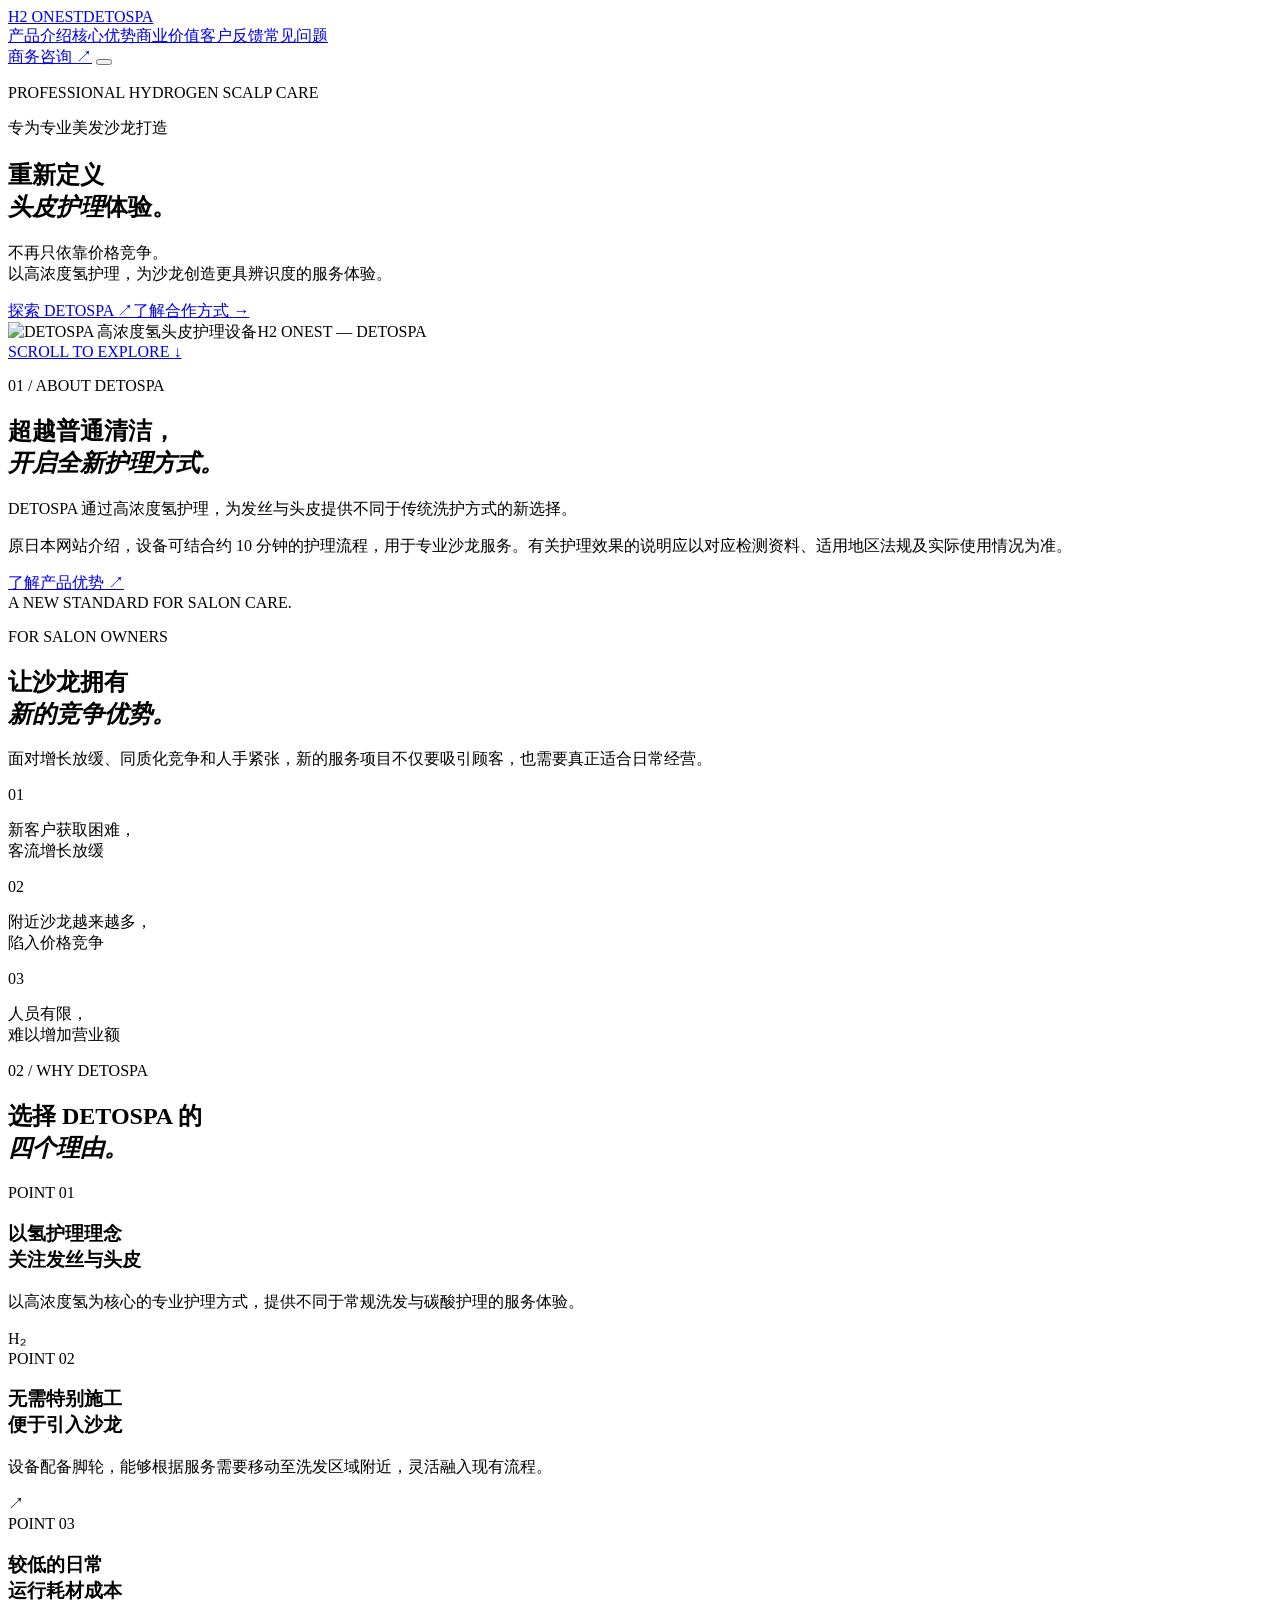
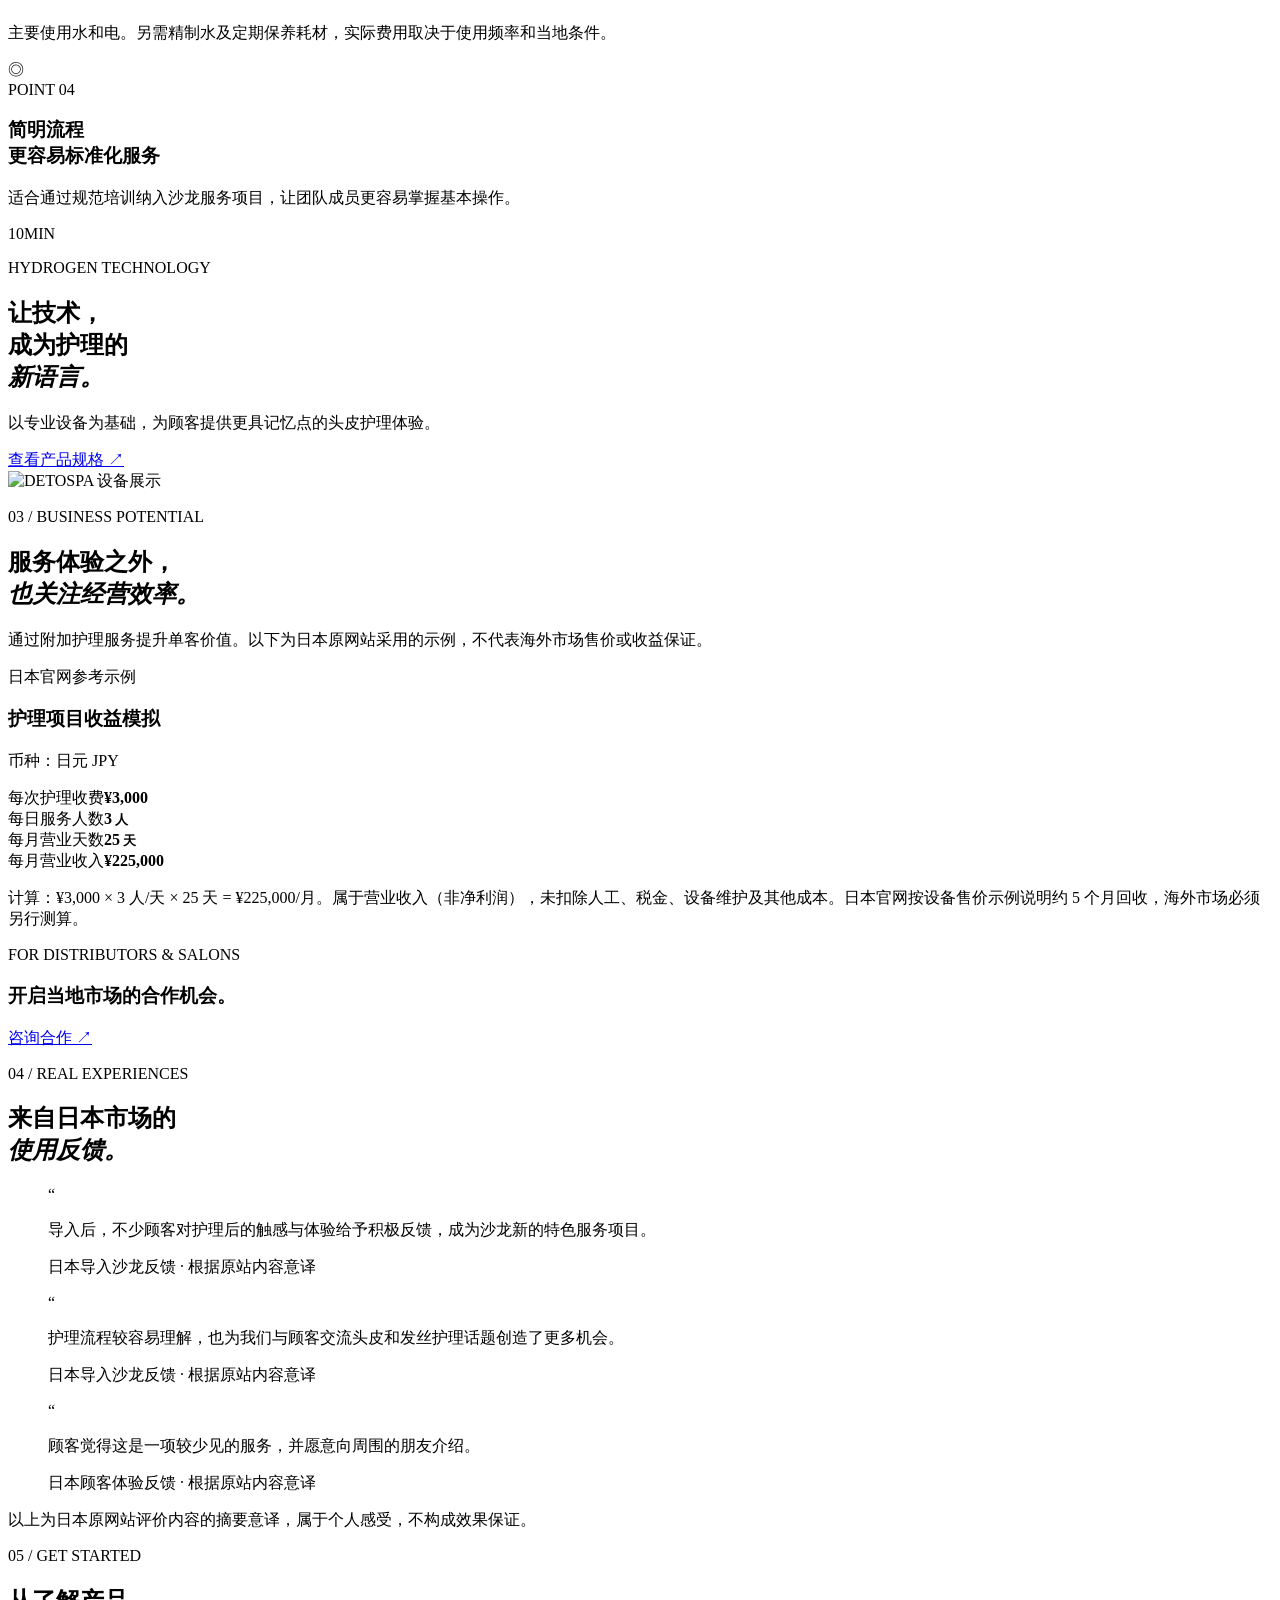
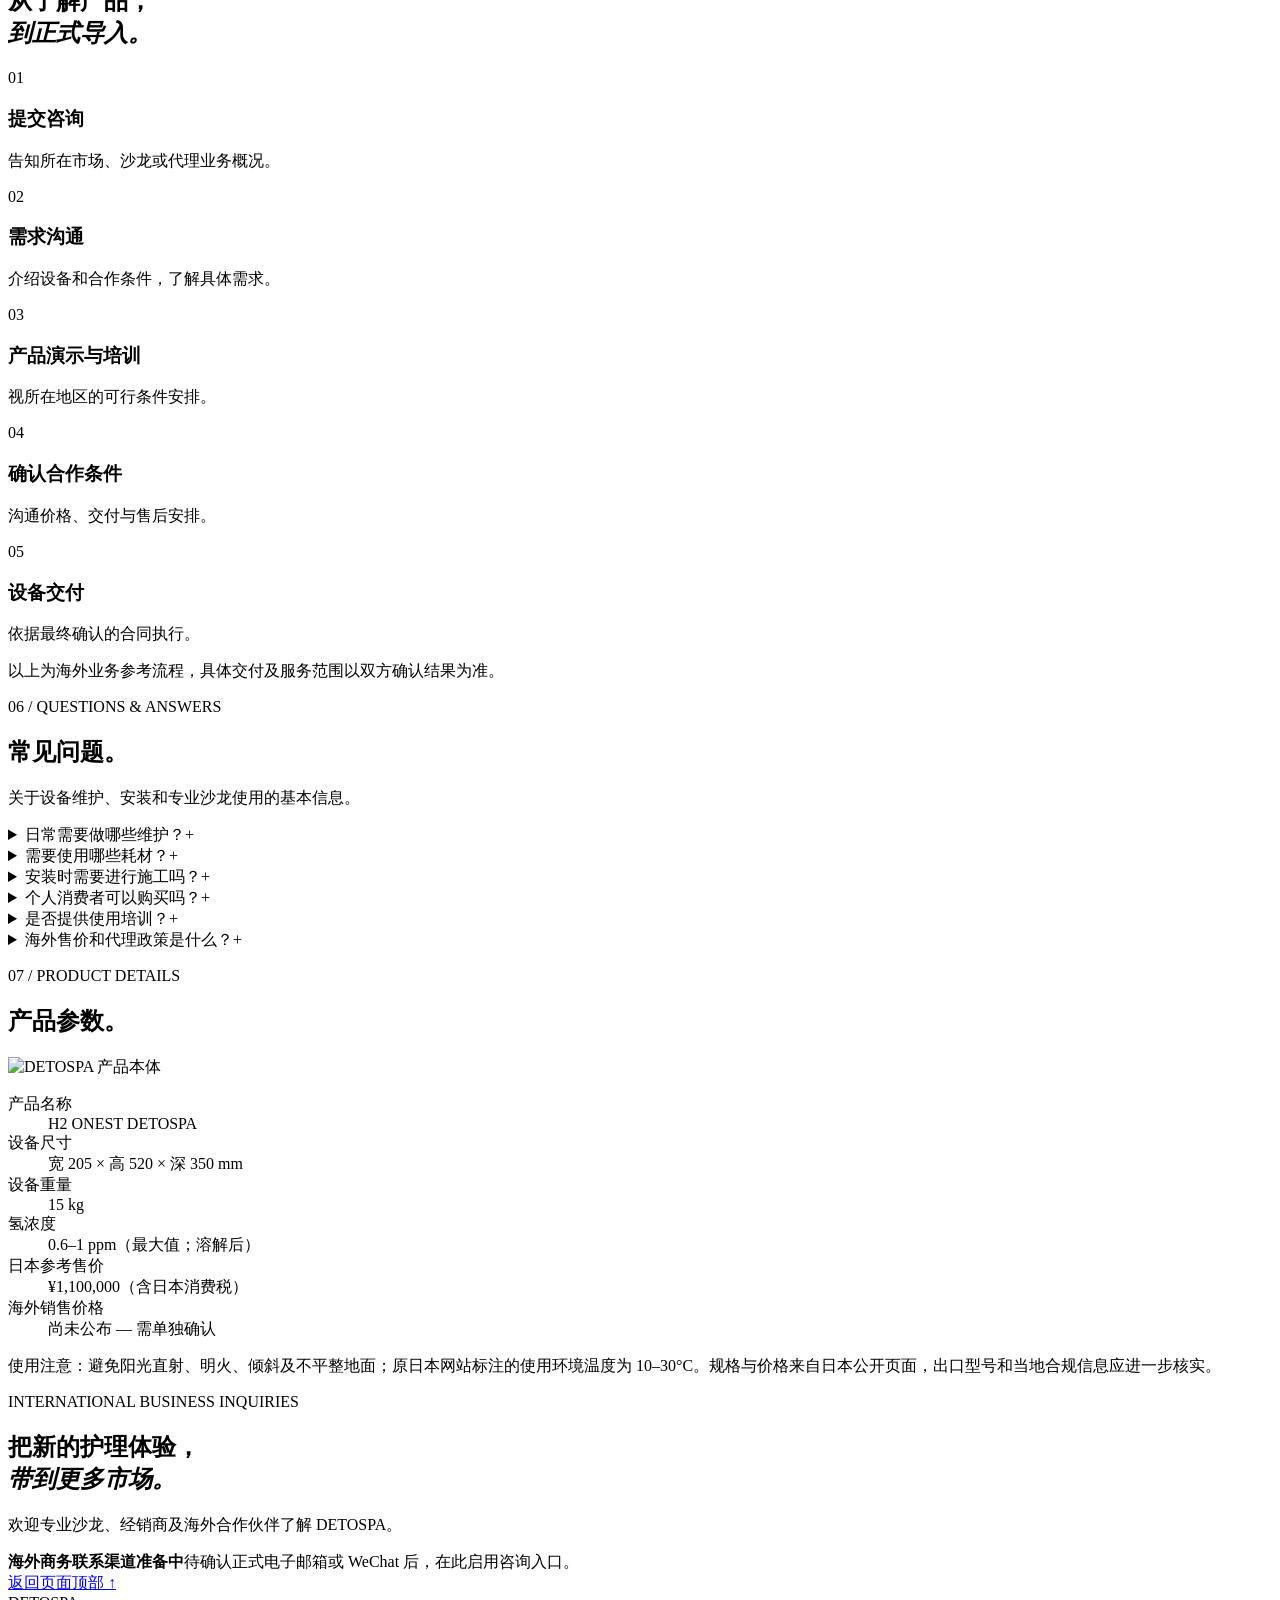
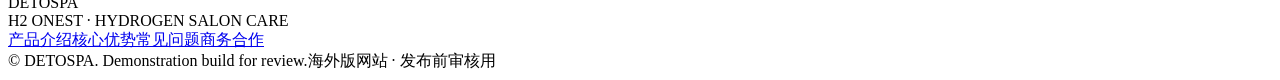
==== index.html @ edd21c91 "Add original DETOSPA Chinese landing page draft" ====
<!doctype html>
<html lang="zh-CN">
<head>
  <meta charset="utf-8">
  <meta name="viewport" content="width=device-width, initial-scale=1">
  <meta name="theme-color" content="#141414">
  <meta name="description" content="DETOSPA 高浓度氢护理设备，为专业美发沙龙带来新的头皮与发丝护理体验。">
  <title>DETOSPA | 高浓度氢头皮护理 · 专业沙龙设备</title>
  <link rel="preconnect" href="https://fonts.googleapis.com">
  <link rel="preconnect" href="https://fonts.gstatic.com" crossorigin>
  <link href="https://fonts.googleapis.com/css2?family=Noto+Sans+SC:wght@300;400;500;600;700&family=Manrope:wght@300;400;500;600;700&display=swap" rel="stylesheet">
  <link rel="stylesheet" href="styles.css">
  <script src="script.js" defer></script>
</head>
<body>
  <header class="site-header" id="top">
    <a href="#top" class="brand" aria-label="DETOSPA 首页"><span class="brand-top">H2 ONEST</span><span>DETOSPA</span></a>
    <nav class="desktop-nav" aria-label="主导航"><a href="#about-detospa">产品介绍</a><a href="#benefits">核心优势</a><a href="#business">商业价值</a><a href="#voices">客户反馈</a><a href="#faq">常见问题</a></nav>
    <a class="nav-cta" href="#contact">商务咨询 <span aria-hidden="true">↗</span></a>
    <button id="menu-toggle" class="menu-toggle" type="button" aria-expanded="false" aria-controls="mobile-nav" aria-label="打开菜单"><span></span><span></span></button>
  </header>
  <nav class="mobile-nav" id="mobile-nav" aria-label="手机导航" hidden><a href="#about-detospa">产品介绍</a><a href="#benefits">核心优势</a><a href="#business">商业价值</a><a href="#voices">客户反馈</a><a href="#faq">常见问题</a><a href="#contact">商务咨询</a></nav>
  <main>
    <section class="hero" aria-labelledby="hero-title">
      <div class="hero-glow"></div>
      <div class="container hero-layout">
        <div class="hero-copy reveal"><p class="eyebrow light">PROFESSIONAL HYDROGEN SCALP CARE</p><p class="hero-intro">专为专业美发沙龙打造</p><h1 id="hero-title">重新定义<br><em>头皮护理</em>体验。</h1><p class="hero-lead">不再只依靠价格竞争。<br>以高浓度氢护理，为沙龙创造更具辨识度的服务体验。</p><div class="hero-actions"><a class="button button-light" href="#about-detospa">探索 DETOSPA <span>↗</span></a><a class="text-link" href="#contact">了解合作方式 <span>→</span></a></div></div>
        <div class="hero-visual reveal"><div class="hero-product-circle"></div><img src="https://prcdn.freetls.fastly.net/release_image/116204/13/116204-13-2157a84ac4c68ff559e924da42466017-2035x2700.jpg" alt="DETOSPA 高浓度氢头皮护理设备" loading="eager"><span class="visual-caption">H2 ONEST — DETOSPA</span></div>
      </div><a class="scroll-cue" href="#about-detospa">SCROLL TO EXPLORE <span>↓</span></a>
    </section>
    <section class="intro section" id="about-detospa"><div class="container"><div class="intro-grid"><div class="reveal"><p class="eyebrow">01 / ABOUT DETOSPA</p><h2 class="section-title">超越普通清洁，<br><em>开启全新护理方式。</em></h2></div><div class="intro-right reveal"><p class="large-text">DETOSPA 通过高浓度氢护理，为发丝与头皮提供不同于传统洗护方式的新选择。</p><p class="muted-text">原日本网站介绍，设备可结合约 10 分钟的护理流程，用于专业沙龙服务。有关护理效果的说明应以对应检测资料、适用地区法规及实际使用情况为准。</p><a class="underlined-link" href="#benefits">了解产品优势 <span>↗</span></a></div></div><div class="statement reveal">A NEW STANDARD <span>FOR SALON CARE.</span></div></div></section>
    <section class="pain section section-warm"><div class="container"><p class="eyebrow">FOR SALON OWNERS</p><div class="split-heading"><h2 class="section-title">让沙龙拥有<br><em>新的竞争优势。</em></h2><p class="muted-text">面对增长放缓、同质化竞争和人手紧张，新的服务项目不仅要吸引顾客，也需要真正适合日常经营。</p></div><div class="challenge-grid"><article class="challenge reveal"><span>01</span><p>新客户获取困难，<br>客流增长放缓</p></article><article class="challenge reveal"><span>02</span><p>附近沙龙越来越多，<br>陷入价格竞争</p></article><article class="challenge reveal"><span>03</span><p>人员有限，<br>难以增加营业额</p></article></div></div></section>
    <section class="benefits section" id="benefits"><div class="container"><p class="eyebrow">02 / WHY DETOSPA</p><h2 class="section-title center">选择 DETOSPA 的<br><em>四个理由。</em></h2><div class="benefit-list"><article class="benefit reveal"><div class="benefit-number">POINT 01</div><div><h3>以氢护理理念<br>关注发丝与头皮</h3><p>以高浓度氢为核心的专业护理方式，提供不同于常规洗发与碳酸护理的服务体验。</p></div><div class="benefit-symbol">H₂</div></article><article class="benefit reveal"><div class="benefit-number">POINT 02</div><div><h3>无需特别施工<br>便于引入沙龙</h3><p>设备配备脚轮，能够根据服务需要移动至洗发区域附近，灵活融入现有流程。</p></div><div class="benefit-symbol">↗</div></article><article class="benefit reveal"><div class="benefit-number">POINT 03</div><div><h3>较低的日常<br>运行耗材成本</h3><p>主要使用水和电。另需精制水及定期保养耗材，实际费用取决于使用频率和当地条件。</p></div><div class="benefit-symbol">◎</div></article><article class="benefit reveal"><div class="benefit-number">POINT 04</div><div><h3>简明流程<br>更容易标准化服务</h3><p>适合通过规范培训纳入沙龙服务项目，让团队成员更容易掌握基本操作。</p></div><div class="benefit-symbol">10<span>MIN</span></div></article></div></div></section>
    <section class="feature-showcase"><div class="feature-dark"><div class="container feature-copy reveal"><p class="eyebrow light">HYDROGEN TECHNOLOGY</p><h2>让技术，<br>成为护理的<br><em>新语言。</em></h2><p>以专业设备为基础，为顾客提供更具记忆点的头皮护理体验。</p><a href="#specs" class="button button-outline">查看产品规格 <span>↗</span></a></div></div><div class="feature-photo"><img src="https://h2onest.jp/ast/img/renew/for_salon/detospa_bg.jpg" alt="DETOSPA 设备展示" loading="lazy"></div></section>
    <section class="business section section-warm" id="business"><div class="container"><div class="split-heading"><div><p class="eyebrow">03 / BUSINESS POTENTIAL</p><h2 class="section-title">服务体验之外，<br><em>也关注经营效率。</em></h2></div><p class="muted-text">通过附加护理服务提升单客价值。以下为日本原网站采用的示例，不代表海外市场售价或收益保证。</p></div><div class="economics reveal"><div class="economics-header"><div><p class="small-label">日本官网参考示例</p><h3>护理项目收益模拟</h3></div><p>币种：日元 JPY</p></div><div class="stats"><div><span>每次护理收费</span><strong>¥3,000</strong></div><div><span>每日服务人数</span><strong>3<small> 人</small></strong></div><div><span>每月营业天数</span><strong>25<small> 天</small></strong></div><div><span>每月营业收入</span><strong>¥225,000</strong></div></div><p class="fine-print">计算：¥3,000 × 3 人/天 × 25 天 = ¥225,000/月。属于营业收入（非净利润），未扣除人工、税金、设备维护及其他成本。日本官网按设备售价示例说明约 5 个月回收，海外市场必须另行测算。</p></div><div class="cta-strip reveal"><div><p class="eyebrow light">FOR DISTRIBUTORS & SALONS</p><h3>开启当地市场的合作机会。</h3></div><a class="button button-light" href="#contact">咨询合作 <span>↗</span></a></div></div></section>
    <section class="voices section" id="voices"><div class="container"><p class="eyebrow">04 / REAL EXPERIENCES</p><h2 class="section-title">来自日本市场的<br><em>使用反馈。</em></h2><div class="testimonial-grid"><blockquote class="testimonial reveal"><span class="quote-mark">“</span><p>导入后，不少顾客对护理后的触感与体验给予积极反馈，成为沙龙新的特色服务项目。</p><footer>日本导入沙龙反馈 · 根据原站内容意译</footer></blockquote><blockquote class="testimonial reveal"><span class="quote-mark">“</span><p>护理流程较容易理解，也为我们与顾客交流头皮和发丝护理话题创造了更多机会。</p><footer>日本导入沙龙反馈 · 根据原站内容意译</footer></blockquote><blockquote class="testimonial reveal"><span class="quote-mark">“</span><p>顾客觉得这是一项较少见的服务，并愿意向周围的朋友介绍。</p><footer>日本顾客体验反馈 · 根据原站内容意译</footer></blockquote></div><p class="fine-print">以上为日本原网站评价内容的摘要意译，属于个人感受，不构成效果保证。</p></div></section>
    <section class="steps section section-warm" id="steps"><div class="container"><p class="eyebrow">05 / GET STARTED</p><h2 class="section-title">从了解产品，<br><em>到正式导入。</em></h2><div class="steps-grid"><div class="step reveal"><span>01</span><h3>提交咨询</h3><p>告知所在市场、沙龙或代理业务概况。</p></div><div class="step reveal"><span>02</span><h3>需求沟通</h3><p>介绍设备和合作条件，了解具体需求。</p></div><div class="step reveal"><span>03</span><h3>产品演示与培训</h3><p>视所在地区的可行条件安排。</p></div><div class="step reveal"><span>04</span><h3>确认合作条件</h3><p>沟通价格、交付与售后安排。</p></div><div class="step reveal"><span>05</span><h3>设备交付</h3><p>依据最终确认的合同执行。</p></div></div><p class="fine-print">以上为海外业务参考流程，具体交付及服务范围以双方确认结果为准。</p></div></section>
    <section class="faq section" id="faq"><div class="container faq-layout"><div><p class="eyebrow">06 / QUESTIONS & ANSWERS</p><h2 class="section-title">常见问题。</h2><p class="muted-text">关于设备维护、安装和专业沙龙使用的基本信息。</p></div><div class="faq-items"><details><summary>日常需要做哪些维护？<span>+</span></summary><p>按原日本网站说明，使用后应冲洗软管末端过滤部件，约每两周更换水箱中的精制水，并建议每月使用专用维护液清洁内部。请以对应型号的正式操作手册为准。</p></details><details><summary>需要使用哪些耗材？<span>+</span></summary><p>主要使用精制水，原日本网站给出的参考用量为每月约两瓶 500mL。另建议定期使用单独出售的维护液。</p></details><details><summary>安装时需要进行施工吗？<span>+</span></summary><p>日本原站介绍无需特别施工。海外地区仍需确认当地电源、供水条件与设备适配要求。</p></details><details><summary>个人消费者可以购买吗？<span>+</span></summary><p>日本原网站定位为专业沙龙导入设备。海外市场的销售对象与合作条件将另行明确。</p></details><details><summary>是否提供使用培训？<span>+</span></summary><p>培训形式与售后支持范围需按具体市场和合作条件确认。</p></details><details><summary>海外售价和代理政策是什么？<span>+</span></summary><p>当前页面尚未公布海外定价、最低采购量或代理条件。请通过正式商务渠道咨询。</p></details></div></div></section>
    <section class="specs section section-warm" id="specs"><div class="container"><p class="eyebrow">07 / PRODUCT DETAILS</p><div class="specs-grid"><div><h2 class="section-title">产品参数。</h2><div class="spec-product"><img src="https://prcdn.freetls.fastly.net/release_image/116204/13/116204-13-2157a84ac4c68ff559e924da42466017-2035x2700.jpg" alt="DETOSPA 产品本体" loading="lazy"></div></div><div><dl class="spec-list"><div><dt>产品名称</dt><dd>H2 ONEST DETOSPA</dd></div><div><dt>设备尺寸</dt><dd>宽 205 × 高 520 × 深 350 mm</dd></div><div><dt>设备重量</dt><dd>15 kg</dd></div><div><dt>氢浓度</dt><dd>0.6–1 ppm（最大值；溶解后）</dd></div><div><dt>日本参考售价</dt><dd>¥1,100,000（含日本消费税）</dd></div><div><dt>海外销售价格</dt><dd>尚未公布 — 需单独确认</dd></div></dl><p class="fine-print">使用注意：避免阳光直射、明火、倾斜及不平整地面；原日本网站标注的使用环境温度为 10–30°C。规格与价格来自日本公开页面，出口型号和当地合规信息应进一步核实。</p></div></div></div></section>
    <section class="contact section" id="contact"><div class="container contact-inner reveal"><p class="eyebrow light">INTERNATIONAL BUSINESS INQUIRIES</p><h2>把新的护理体验，<br><em>带到更多市场。</em></h2><p>欢迎专业沙龙、经销商及海外合作伙伴了解 DETOSPA。</p><div class="contact-placeholder"><strong>海外商务联系渠道准备中</strong><span>待确认正式电子邮箱或 WeChat 后，在此启用咨询入口。</span></div><a class="button button-outline" href="#top">返回页面顶部 <span>↑</span></a></div></section>
  </main>
  <footer class="site-footer"><div class="container footer-inner"><div><div class="footer-brand">DETOSPA</div><span>H2 ONEST · HYDROGEN SALON CARE</span></div><div class="footer-links"><a href="#about-detospa">产品介绍</a><a href="#benefits">核心优势</a><a href="#faq">常见问题</a><a href="#contact">商务合作</a></div></div><div class="container footer-bottom"><span>© DETOSPA. Demonstration build for review.</span><span>海外版网站 · 发布前审核用</span></div></footer>
</body>
</html>
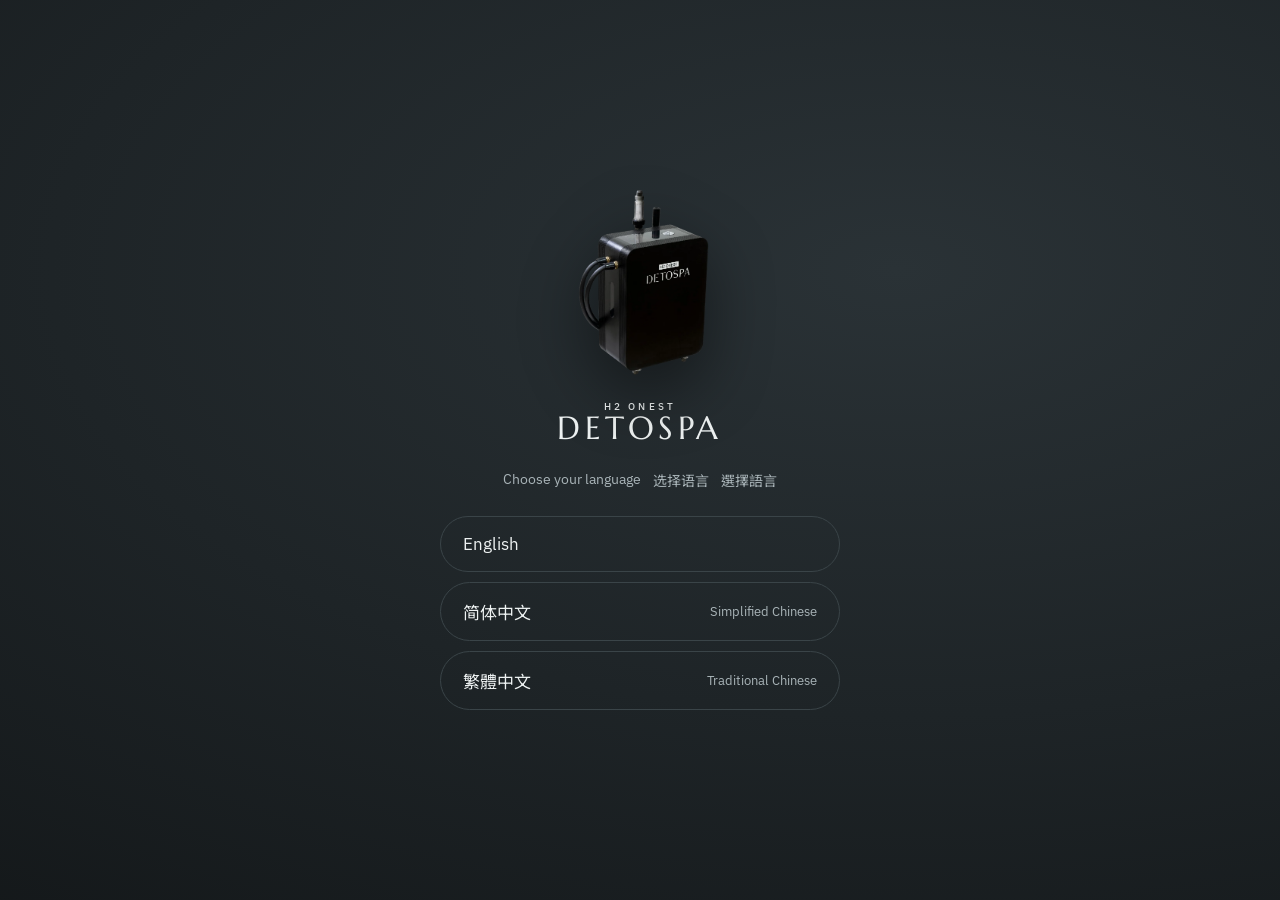
==== commit f4b25a45: "Publish three-language site (English, 简体中文, 繁體中文) - Language chooser at the root; /en/, /zh-hans/, /" ====
--- a/index.html
+++ b/index.html
@@ -1,44 +1,65 @@
 <!doctype html>
-<html lang="zh-CN">
+<html lang="en">
 <head>
-  <meta charset="utf-8">
-  <meta name="viewport" content="width=device-width, initial-scale=1">
-  <meta name="theme-color" content="#141414">
-  <meta name="description" content="DETOSPA 高浓度氢护理设备，为专业美发沙龙带来新的头皮与发丝护理体验。">
-  <title>DETOSPA | 高浓度氢头皮护理 · 专业沙龙设备</title>
-  <link rel="preconnect" href="https://fonts.googleapis.com">
-  <link rel="preconnect" href="https://fonts.gstatic.com" crossorigin>
-  <link href="https://fonts.googleapis.com/css2?family=Noto+Sans+SC:wght@300;400;500;600;700&family=Manrope:wght@300;400;500;600;700&display=swap" rel="stylesheet">
-  <link rel="stylesheet" href="styles.css">
-  <script src="script.js" defer></script>
+<meta charset="utf-8">
+<meta name="viewport" content="width=device-width, initial-scale=1, viewport-fit=cover">
+<meta name="robots" content="noindex, nofollow">
+<title>DETOSPA</title>
+<meta name="description" content="H2 ONEST DETOSPA — English · 简体中文 · 繁體中文">
+<meta name="theme-color" content="#1e2427">
+<link rel="icon" href="assets/img/favicon.svg" type="image/svg+xml">
+<link rel="preconnect" href="https://fonts.googleapis.com">
+<link rel="preconnect" href="https://fonts.gstatic.com" crossorigin>
+<link rel="stylesheet" href="https://fonts.googleapis.com/css2?family=Marcellus&family=IBM+Plex+Sans:wght@400;500&family=Noto+Sans+SC:wght@400;500&family=Noto+Sans+TC:wght@400;500&display=swap">
+<style>
+:root{--ink:#14181a;--graphite:#1e2427;--on-dark:#eef2f2;--muted:#a9b4b8;--line:#3a4448;--review:#f0b37a;color-scheme:dark}
+*{box-sizing:border-box}
+body{margin:0;min-height:100vh;background:radial-gradient(120% 90% at 70% 30%,#2a3236 0%,var(--graphite) 55%,var(--ink) 100%);color:var(--on-dark);font-family:"IBM Plex Sans",system-ui,sans-serif;display:grid;place-items:center}
+main{width:100%;max-width:440px;padding-block:48px;padding-left:max(20px,env(safe-area-inset-left,0px));padding-right:max(20px,env(safe-area-inset-right,0px));display:grid;justify-items:center;gap:26px;text-align:center}
+img{width:150px;height:auto;filter:drop-shadow(0 24px 32px rgba(0,0,0,.45))}
+.mark{display:grid;line-height:1}
+.mark small{font-weight:500;font-size:10px;letter-spacing:.32em}
+.mark span{font-family:"Marcellus",serif;font-size:32px;letter-spacing:.14em}
+h1{margin:0;font-weight:400;font-size:14px;color:var(--muted);display:flex;flex-wrap:wrap;justify-content:center;gap:4px 12px}
+h1 span:lang(zh-Hans){font-family:"Noto Sans SC",sans-serif}
+h1 span:lang(zh-Hant){font-family:"Noto Sans TC",sans-serif}
+ul{list-style:none;margin:0;padding:0;display:grid;gap:10px;width:100%}
+a{display:flex;justify-content:space-between;align-items:center;gap:12px;padding:16px 22px;border:1px solid var(--line);border-radius:999px;color:var(--on-dark);text-decoration:none;font-size:17px}
+a:lang(zh-Hans){font-family:"Noto Sans SC",sans-serif}
+a:lang(zh-Hant){font-family:"Noto Sans TC",sans-serif}
+a:hover,a:focus-visible{background:var(--on-dark);color:var(--ink);outline:none}
+a small{color:var(--muted);font-size:13px;font-family:"IBM Plex Sans",sans-serif}
+a:hover small,a:focus-visible small{color:#5b6569}
+a[data-saved]::after{content:"";width:7px;height:7px;border-radius:50%;background:#6f9ea8;margin-left:auto;order:2}
+a[data-saved] small{order:3}
+.note{font-family:ui-monospace,monospace;font-size:12px;color:var(--review);border:1px solid #6b4a2b;border-radius:4px;padding:6px 10px}
+</style>
 </head>
 <body>
-  <header class="site-header" id="top">
-    <a href="#top" class="brand" aria-label="DETOSPA 首页"><span class="brand-top">H2 ONEST</span><span>DETOSPA</span></a>
-    <nav class="desktop-nav" aria-label="主导航"><a href="#about-detospa">产品介绍</a><a href="#benefits">核心优势</a><a href="#business">商业价值</a><a href="#voices">客户反馈</a><a href="#faq">常见问题</a></nav>
-    <a class="nav-cta" href="#contact">商务咨询 <span aria-hidden="true">↗</span></a>
-    <button id="menu-toggle" class="menu-toggle" type="button" aria-expanded="false" aria-controls="mobile-nav" aria-label="打开菜单"><span></span><span></span></button>
-  </header>
-  <nav class="mobile-nav" id="mobile-nav" aria-label="手机导航" hidden><a href="#about-detospa">产品介绍</a><a href="#benefits">核心优势</a><a href="#business">商业价值</a><a href="#voices">客户反馈</a><a href="#faq">常见问题</a><a href="#contact">商务咨询</a></nav>
-  <main>
-    <section class="hero" aria-labelledby="hero-title">
-      <div class="hero-glow"></div>
-      <div class="container hero-layout">
-        <div class="hero-copy reveal"><p class="eyebrow light">PROFESSIONAL HYDROGEN SCALP CARE</p><p class="hero-intro">专为专业美发沙龙打造</p><h1 id="hero-title">重新定义<br><em>头皮护理</em>体验。</h1><p class="hero-lead">不再只依靠价格竞争。<br>以高浓度氢护理，为沙龙创造更具辨识度的服务体验。</p><div class="hero-actions"><a class="button button-light" href="#about-detospa">探索 DETOSPA <span>↗</span></a><a class="text-link" href="#contact">了解合作方式 <span>→</span></a></div></div>
-        <div class="hero-visual reveal"><div class="hero-product-circle"></div><img src="https://prcdn.freetls.fastly.net/release_image/116204/13/116204-13-2157a84ac4c68ff559e924da42466017-2035x2700.jpg" alt="DETOSPA 高浓度氢头皮护理设备" loading="eager"><span class="visual-caption">H2 ONEST — DETOSPA</span></div>
-      </div><a class="scroll-cue" href="#about-detospa">SCROLL TO EXPLORE <span>↓</span></a>
-    </section>
-    <section class="intro section" id="about-detospa"><div class="container"><div class="intro-grid"><div class="reveal"><p class="eyebrow">01 / ABOUT DETOSPA</p><h2 class="section-title">超越普通清洁，<br><em>开启全新护理方式。</em></h2></div><div class="intro-right reveal"><p class="large-text">DETOSPA 通过高浓度氢护理，为发丝与头皮提供不同于传统洗护方式的新选择。</p><p class="muted-text">原日本网站介绍，设备可结合约 10 分钟的护理流程，用于专业沙龙服务。有关护理效果的说明应以对应检测资料、适用地区法规及实际使用情况为准。</p><a class="underlined-link" href="#benefits">了解产品优势 <span>↗</span></a></div></div><div class="statement reveal">A NEW STANDARD <span>FOR SALON CARE.</span></div></div></section>
-    <section class="pain section section-warm"><div class="container"><p class="eyebrow">FOR SALON OWNERS</p><div class="split-heading"><h2 class="section-title">让沙龙拥有<br><em>新的竞争优势。</em></h2><p class="muted-text">面对增长放缓、同质化竞争和人手紧张，新的服务项目不仅要吸引顾客，也需要真正适合日常经营。</p></div><div class="challenge-grid"><article class="challenge reveal"><span>01</span><p>新客户获取困难，<br>客流增长放缓</p></article><article class="challenge reveal"><span>02</span><p>附近沙龙越来越多，<br>陷入价格竞争</p></article><article class="challenge reveal"><span>03</span><p>人员有限，<br>难以增加营业额</p></article></div></div></section>
-    <section class="benefits section" id="benefits"><div class="container"><p class="eyebrow">02 / WHY DETOSPA</p><h2 class="section-title center">选择 DETOSPA 的<br><em>四个理由。</em></h2><div class="benefit-list"><article class="benefit reveal"><div class="benefit-number">POINT 01</div><div><h3>以氢护理理念<br>关注发丝与头皮</h3><p>以高浓度氢为核心的专业护理方式，提供不同于常规洗发与碳酸护理的服务体验。</p></div><div class="benefit-symbol">H₂</div></article><article class="benefit reveal"><div class="benefit-number">POINT 02</div><div><h3>无需特别施工<br>便于引入沙龙</h3><p>设备配备脚轮，能够根据服务需要移动至洗发区域附近，灵活融入现有流程。</p></div><div class="benefit-symbol">↗</div></article><article class="benefit reveal"><div class="benefit-number">POINT 03</div><div><h3>较低的日常<br>运行耗材成本</h3><p>主要使用水和电。另需精制水及定期保养耗材，实际费用取决于使用频率和当地条件。</p></div><div class="benefit-symbol">◎</div></article><article class="benefit reveal"><div class="benefit-number">POINT 04</div><div><h3>简明流程<br>更容易标准化服务</h3><p>适合通过规范培训纳入沙龙服务项目，让团队成员更容易掌握基本操作。</p></div><div class="benefit-symbol">10<span>MIN</span></div></article></div></div></section>
-    <section class="feature-showcase"><div class="feature-dark"><div class="container feature-copy reveal"><p class="eyebrow light">HYDROGEN TECHNOLOGY</p><h2>让技术，<br>成为护理的<br><em>新语言。</em></h2><p>以专业设备为基础，为顾客提供更具记忆点的头皮护理体验。</p><a href="#specs" class="button button-outline">查看产品规格 <span>↗</span></a></div></div><div class="feature-photo"><img src="https://h2onest.jp/ast/img/renew/for_salon/detospa_bg.jpg" alt="DETOSPA 设备展示" loading="lazy"></div></section>
-    <section class="business section section-warm" id="business"><div class="container"><div class="split-heading"><div><p class="eyebrow">03 / BUSINESS POTENTIAL</p><h2 class="section-title">服务体验之外，<br><em>也关注经营效率。</em></h2></div><p class="muted-text">通过附加护理服务提升单客价值。以下为日本原网站采用的示例，不代表海外市场售价或收益保证。</p></div><div class="economics reveal"><div class="economics-header"><div><p class="small-label">日本官网参考示例</p><h3>护理项目收益模拟</h3></div><p>币种：日元 JPY</p></div><div class="stats"><div><span>每次护理收费</span><strong>¥3,000</strong></div><div><span>每日服务人数</span><strong>3<small> 人</small></strong></div><div><span>每月营业天数</span><strong>25<small> 天</small></strong></div><div><span>每月营业收入</span><strong>¥225,000</strong></div></div><p class="fine-print">计算：¥3,000 × 3 人/天 × 25 天 = ¥225,000/月。属于营业收入（非净利润），未扣除人工、税金、设备维护及其他成本。日本官网按设备售价示例说明约 5 个月回收，海外市场必须另行测算。</p></div><div class="cta-strip reveal"><div><p class="eyebrow light">FOR DISTRIBUTORS & SALONS</p><h3>开启当地市场的合作机会。</h3></div><a class="button button-light" href="#contact">咨询合作 <span>↗</span></a></div></div></section>
-    <section class="voices section" id="voices"><div class="container"><p class="eyebrow">04 / REAL EXPERIENCES</p><h2 class="section-title">来自日本市场的<br><em>使用反馈。</em></h2><div class="testimonial-grid"><blockquote class="testimonial reveal"><span class="quote-mark">“</span><p>导入后，不少顾客对护理后的触感与体验给予积极反馈，成为沙龙新的特色服务项目。</p><footer>日本导入沙龙反馈 · 根据原站内容意译</footer></blockquote><blockquote class="testimonial reveal"><span class="quote-mark">“</span><p>护理流程较容易理解，也为我们与顾客交流头皮和发丝护理话题创造了更多机会。</p><footer>日本导入沙龙反馈 · 根据原站内容意译</footer></blockquote><blockquote class="testimonial reveal"><span class="quote-mark">“</span><p>顾客觉得这是一项较少见的服务，并愿意向周围的朋友介绍。</p><footer>日本顾客体验反馈 · 根据原站内容意译</footer></blockquote></div><p class="fine-print">以上为日本原网站评价内容的摘要意译，属于个人感受，不构成效果保证。</p></div></section>
-    <section class="steps section section-warm" id="steps"><div class="container"><p class="eyebrow">05 / GET STARTED</p><h2 class="section-title">从了解产品，<br><em>到正式导入。</em></h2><div class="steps-grid"><div class="step reveal"><span>01</span><h3>提交咨询</h3><p>告知所在市场、沙龙或代理业务概况。</p></div><div class="step reveal"><span>02</span><h3>需求沟通</h3><p>介绍设备和合作条件，了解具体需求。</p></div><div class="step reveal"><span>03</span><h3>产品演示与培训</h3><p>视所在地区的可行条件安排。</p></div><div class="step reveal"><span>04</span><h3>确认合作条件</h3><p>沟通价格、交付与售后安排。</p></div><div class="step reveal"><span>05</span><h3>设备交付</h3><p>依据最终确认的合同执行。</p></div></div><p class="fine-print">以上为海外业务参考流程，具体交付及服务范围以双方确认结果为准。</p></div></section>
-    <section class="faq section" id="faq"><div class="container faq-layout"><div><p class="eyebrow">06 / QUESTIONS & ANSWERS</p><h2 class="section-title">常见问题。</h2><p class="muted-text">关于设备维护、安装和专业沙龙使用的基本信息。</p></div><div class="faq-items"><details><summary>日常需要做哪些维护？<span>+</span></summary><p>按原日本网站说明，使用后应冲洗软管末端过滤部件，约每两周更换水箱中的精制水，并建议每月使用专用维护液清洁内部。请以对应型号的正式操作手册为准。</p></details><details><summary>需要使用哪些耗材？<span>+</span></summary><p>主要使用精制水，原日本网站给出的参考用量为每月约两瓶 500mL。另建议定期使用单独出售的维护液。</p></details><details><summary>安装时需要进行施工吗？<span>+</span></summary><p>日本原站介绍无需特别施工。海外地区仍需确认当地电源、供水条件与设备适配要求。</p></details><details><summary>个人消费者可以购买吗？<span>+</span></summary><p>日本原网站定位为专业沙龙导入设备。海外市场的销售对象与合作条件将另行明确。</p></details><details><summary>是否提供使用培训？<span>+</span></summary><p>培训形式与售后支持范围需按具体市场和合作条件确认。</p></details><details><summary>海外售价和代理政策是什么？<span>+</span></summary><p>当前页面尚未公布海外定价、最低采购量或代理条件。请通过正式商务渠道咨询。</p></details></div></div></section>
-    <section class="specs section section-warm" id="specs"><div class="container"><p class="eyebrow">07 / PRODUCT DETAILS</p><div class="specs-grid"><div><h2 class="section-title">产品参数。</h2><div class="spec-product"><img src="https://prcdn.freetls.fastly.net/release_image/116204/13/116204-13-2157a84ac4c68ff559e924da42466017-2035x2700.jpg" alt="DETOSPA 产品本体" loading="lazy"></div></div><div><dl class="spec-list"><div><dt>产品名称</dt><dd>H2 ONEST DETOSPA</dd></div><div><dt>设备尺寸</dt><dd>宽 205 × 高 520 × 深 350 mm</dd></div><div><dt>设备重量</dt><dd>15 kg</dd></div><div><dt>氢浓度</dt><dd>0.6–1 ppm（最大值；溶解后）</dd></div><div><dt>日本参考售价</dt><dd>¥1,100,000（含日本消费税）</dd></div><div><dt>海外销售价格</dt><dd>尚未公布 — 需单独确认</dd></div></dl><p class="fine-print">使用注意：避免阳光直射、明火、倾斜及不平整地面；原日本网站标注的使用环境温度为 10–30°C。规格与价格来自日本公开页面，出口型号和当地合规信息应进一步核实。</p></div></div></div></section>
-    <section class="contact section" id="contact"><div class="container contact-inner reveal"><p class="eyebrow light">INTERNATIONAL BUSINESS INQUIRIES</p><h2>把新的护理体验，<br><em>带到更多市场。</em></h2><p>欢迎专业沙龙、经销商及海外合作伙伴了解 DETOSPA。</p><div class="contact-placeholder"><strong>海外商务联系渠道准备中</strong><span>待确认正式电子邮箱或 WeChat 后，在此启用咨询入口。</span></div><a class="button button-outline" href="#top">返回页面顶部 <span>↑</span></a></div></section>
-  </main>
-  <footer class="site-footer"><div class="container footer-inner"><div><div class="footer-brand">DETOSPA</div><span>H2 ONEST · HYDROGEN SALON CARE</span></div><div class="footer-links"><a href="#about-detospa">产品介绍</a><a href="#benefits">核心优势</a><a href="#faq">常见问题</a><a href="#contact">商务合作</a></div></div><div class="container footer-bottom"><span>© DETOSPA. Demonstration build for review.</span><span>海外版网站 · 发布前审核用</span></div></footer>
+<main>
+  <img src="assets/img/product.webp" width="789" height="978" alt="H2 ONEST DETOSPA">
+  <div class="mark"><small>H2 ONEST</small><span>DETOSPA</span></div>
+  <h1><span lang="en">Choose your language</span><span lang="zh-Hans">选择语言</span><span lang="zh-Hant">選擇語言</span></h1>
+  <ul>
+<li><a href="en/" data-lang="en" lang="en" hreflang="en">English</a></li>
+<li><a href="zh-hans/" data-lang="zh-hans" lang="zh-Hans" hreflang="zh-Hans">简体中文 <small>Simplified Chinese</small></a></li>
+<li><a href="zh-hant/" data-lang="zh-hant" lang="zh-Hant" hreflang="zh-Hant">繁體中文 <small>Traditional Chinese</small></a></li>
+  </ul>
+</main>
+<script>
+(function () {
+  var KEY = 'detospa-lang', saved = null;
+  try { saved = localStorage.getItem(KEY); } catch (e) {}
+  var links = document.querySelectorAll('a[data-lang]');
+  var target = null;
+  links.forEach(function (a) {
+    if (a.getAttribute('data-lang') === saved) { a.setAttribute('data-saved', ''); target = a; }
+    a.addEventListener('click', function () { try { localStorage.setItem(KEY, a.getAttribute('data-lang')); } catch (e) {} });
+  });
+  /* Return visitors go straight to the language they chose before.
+     No country or IP detection; #choose always shows this screen. */
+  if (target && location.hash !== '#choose') location.replace(target.href);
+})();
+</script>
 </body>
-</html>+</html>
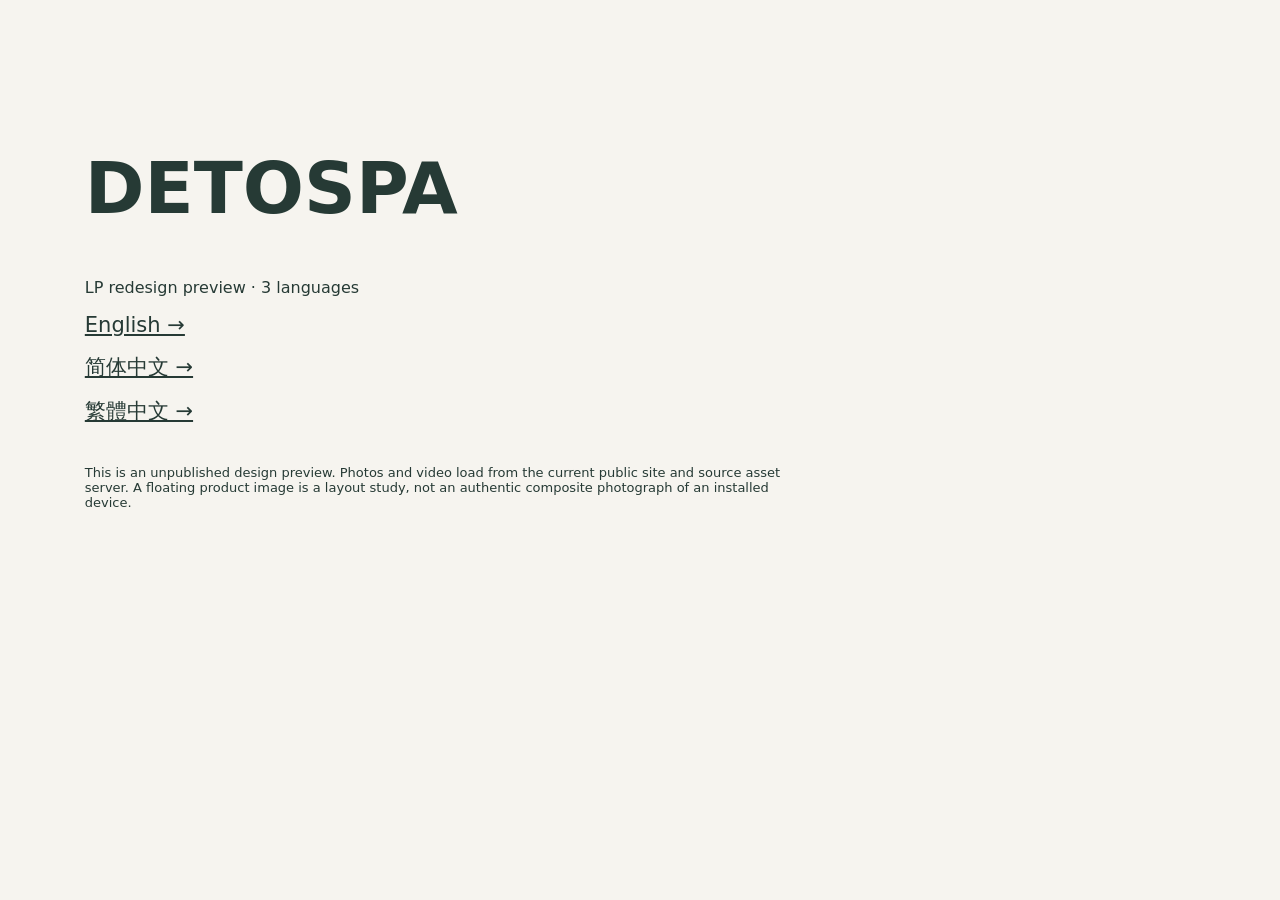
==== commit e99c80e3: "Publish 10-section DETOSPA LP redesign for on-site review" ====
--- a/index.html
+++ b/index.html
@@ -1,65 +1 @@
-<!doctype html>
-<html lang="en">
-<head>
-<meta charset="utf-8">
-<meta name="viewport" content="width=device-width, initial-scale=1, viewport-fit=cover">
-<meta name="robots" content="noindex, nofollow">
-<title>DETOSPA</title>
-<meta name="description" content="H2 ONEST DETOSPA — English · 简体中文 · 繁體中文">
-<meta name="theme-color" content="#1e2427">
-<link rel="icon" href="assets/img/favicon.svg" type="image/svg+xml">
-<link rel="preconnect" href="https://fonts.googleapis.com">
-<link rel="preconnect" href="https://fonts.gstatic.com" crossorigin>
-<link rel="stylesheet" href="https://fonts.googleapis.com/css2?family=Marcellus&family=IBM+Plex+Sans:wght@400;500&family=Noto+Sans+SC:wght@400;500&family=Noto+Sans+TC:wght@400;500&display=swap">
-<style>
-:root{--ink:#14181a;--graphite:#1e2427;--on-dark:#eef2f2;--muted:#a9b4b8;--line:#3a4448;--review:#f0b37a;color-scheme:dark}
-*{box-sizing:border-box}
-body{margin:0;min-height:100vh;background:radial-gradient(120% 90% at 70% 30%,#2a3236 0%,var(--graphite) 55%,var(--ink) 100%);color:var(--on-dark);font-family:"IBM Plex Sans",system-ui,sans-serif;display:grid;place-items:center}
-main{width:100%;max-width:440px;padding-block:48px;padding-left:max(20px,env(safe-area-inset-left,0px));padding-right:max(20px,env(safe-area-inset-right,0px));display:grid;justify-items:center;gap:26px;text-align:center}
-img{width:150px;height:auto;filter:drop-shadow(0 24px 32px rgba(0,0,0,.45))}
-.mark{display:grid;line-height:1}
-.mark small{font-weight:500;font-size:10px;letter-spacing:.32em}
-.mark span{font-family:"Marcellus",serif;font-size:32px;letter-spacing:.14em}
-h1{margin:0;font-weight:400;font-size:14px;color:var(--muted);display:flex;flex-wrap:wrap;justify-content:center;gap:4px 12px}
-h1 span:lang(zh-Hans){font-family:"Noto Sans SC",sans-serif}
-h1 span:lang(zh-Hant){font-family:"Noto Sans TC",sans-serif}
-ul{list-style:none;margin:0;padding:0;display:grid;gap:10px;width:100%}
-a{display:flex;justify-content:space-between;align-items:center;gap:12px;padding:16px 22px;border:1px solid var(--line);border-radius:999px;color:var(--on-dark);text-decoration:none;font-size:17px}
-a:lang(zh-Hans){font-family:"Noto Sans SC",sans-serif}
-a:lang(zh-Hant){font-family:"Noto Sans TC",sans-serif}
-a:hover,a:focus-visible{background:var(--on-dark);color:var(--ink);outline:none}
-a small{color:var(--muted);font-size:13px;font-family:"IBM Plex Sans",sans-serif}
-a:hover small,a:focus-visible small{color:#5b6569}
-a[data-saved]::after{content:"";width:7px;height:7px;border-radius:50%;background:#6f9ea8;margin-left:auto;order:2}
-a[data-saved] small{order:3}
-.note{font-family:ui-monospace,monospace;font-size:12px;color:var(--review);border:1px solid #6b4a2b;border-radius:4px;padding:6px 10px}
-</style>
-</head>
-<body>
-<main>
-  <img src="assets/img/product.webp" width="789" height="978" alt="H2 ONEST DETOSPA">
-  <div class="mark"><small>H2 ONEST</small><span>DETOSPA</span></div>
-  <h1><span lang="en">Choose your language</span><span lang="zh-Hans">选择语言</span><span lang="zh-Hant">選擇語言</span></h1>
-  <ul>
-<li><a href="en/" data-lang="en" lang="en" hreflang="en">English</a></li>
-<li><a href="zh-hans/" data-lang="zh-hans" lang="zh-Hans" hreflang="zh-Hans">简体中文 <small>Simplified Chinese</small></a></li>
-<li><a href="zh-hant/" data-lang="zh-hant" lang="zh-Hant" hreflang="zh-Hant">繁體中文 <small>Traditional Chinese</small></a></li>
-  </ul>
-</main>
-<script>
-(function () {
-  var KEY = 'detospa-lang', saved = null;
-  try { saved = localStorage.getItem(KEY); } catch (e) {}
-  var links = document.querySelectorAll('a[data-lang]');
-  var target = null;
-  links.forEach(function (a) {
-    if (a.getAttribute('data-lang') === saved) { a.setAttribute('data-saved', ''); target = a; }
-    a.addEventListener('click', function () { try { localStorage.setItem(KEY, a.getAttribute('data-lang')); } catch (e) {} });
-  });
-  /* Return visitors go straight to the language they chose before.
-     No country or IP detection; #choose always shows this screen. */
-  if (target && location.hash !== '#choose') location.replace(target.href);
-})();
-</script>
-</body>
-</html>
+<!doctype html><html lang="en"><head><meta charset="utf-8"><meta name="viewport" content="width=device-width,initial-scale=1"><meta name="robots" content="noindex,nofollow"><title>DETOSPA | Select Language</title><style>body{background:#f6f4ef;color:#263a35;font:16px system-ui;padding:10vh 6vw}h1{font-size:clamp(36px,6vw,72px)}a{display:block;margin:16px 0;color:inherit;font-size:21px}</style></head><body><h1>DETOSPA</h1><p>LP redesign preview · 3 languages</p><a href="en/">English →</a><a href="zh-hans/">简体中文 →</a><a href="zh-hant/">繁體中文 →</a><p style="font-size:13px;max-width:700px;margin-top:40px">This is an unpublished design preview. Photos and video load from the current public site and source asset server. A floating product image is a layout study, not an authentic composite photograph of an installed device.</p></body></html>
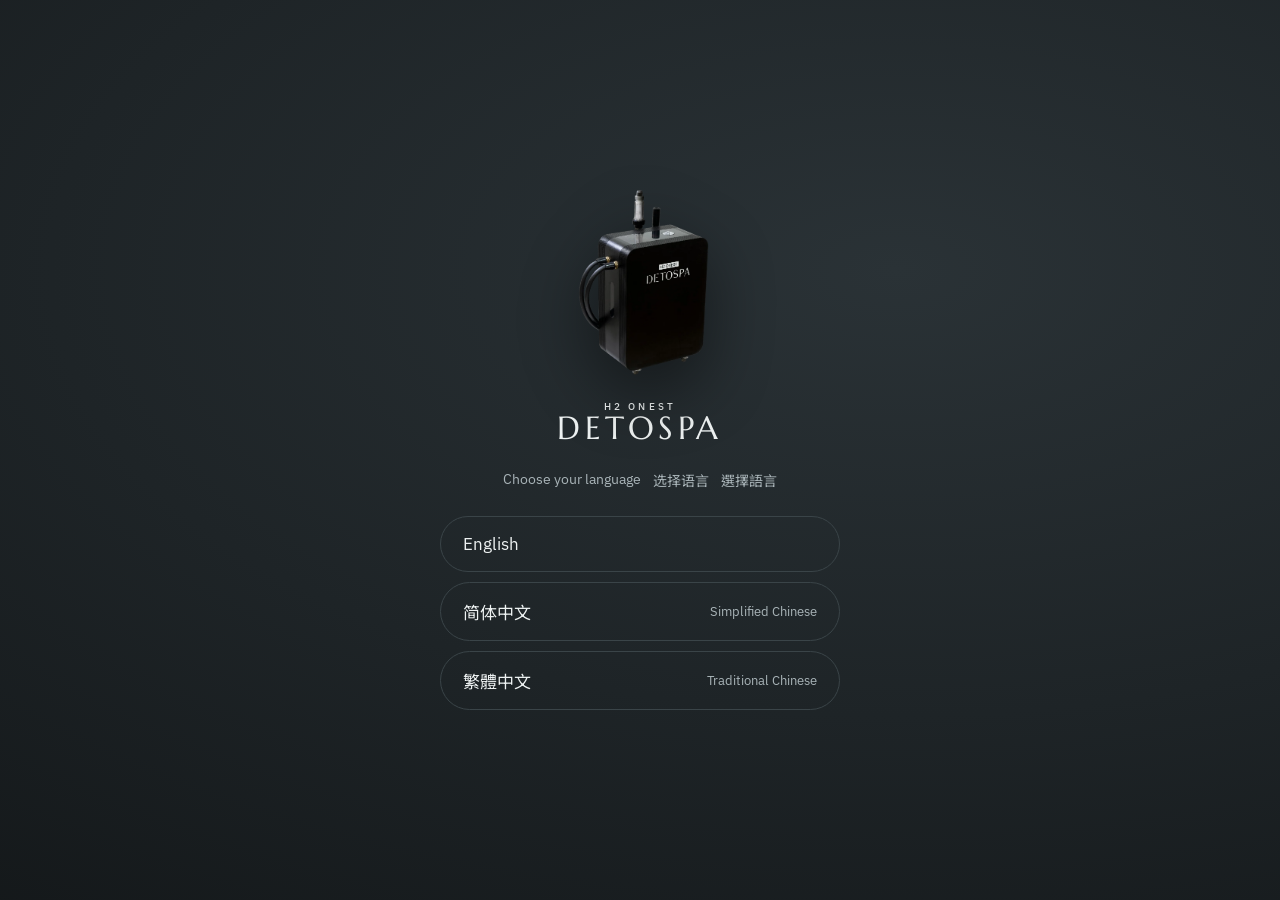
==== commit 633103a7: "LP: 10-section layout on the Claude design (treatment-led hero, film, challenges, features, flow, me" ====
--- a/index.html
+++ b/index.html
@@ -1 +1,65 @@
-<!doctype html><html lang="en"><head><meta charset="utf-8"><meta name="viewport" content="width=device-width,initial-scale=1"><meta name="robots" content="noindex,nofollow"><title>DETOSPA | Select Language</title><style>body{background:#f6f4ef;color:#263a35;font:16px system-ui;padding:10vh 6vw}h1{font-size:clamp(36px,6vw,72px)}a{display:block;margin:16px 0;color:inherit;font-size:21px}</style></head><body><h1>DETOSPA</h1><p>LP redesign preview · 3 languages</p><a href="en/">English →</a><a href="zh-hans/">简体中文 →</a><a href="zh-hant/">繁體中文 →</a><p style="font-size:13px;max-width:700px;margin-top:40px">This is an unpublished design preview. Photos and video load from the current public site and source asset server. A floating product image is a layout study, not an authentic composite photograph of an installed device.</p></body></html>+<!doctype html>
+<html lang="en">
+<head>
+<meta charset="utf-8">
+<meta name="viewport" content="width=device-width, initial-scale=1, viewport-fit=cover">
+<meta name="robots" content="noindex, nofollow">
+<title>DETOSPA</title>
+<meta name="description" content="H2 ONEST DETOSPA — English · 简体中文 · 繁體中文">
+<meta name="theme-color" content="#1e2427">
+<link rel="icon" href="assets/img/favicon.svg" type="image/svg+xml">
+<link rel="preconnect" href="https://fonts.googleapis.com">
+<link rel="preconnect" href="https://fonts.gstatic.com" crossorigin>
+<link rel="stylesheet" href="https://fonts.googleapis.com/css2?family=Marcellus&family=IBM+Plex+Sans:wght@400;500&family=Noto+Sans+SC:wght@400;500&family=Noto+Sans+TC:wght@400;500&display=swap">
+<style>
+:root{--ink:#14181a;--graphite:#1e2427;--on-dark:#eef2f2;--muted:#a9b4b8;--line:#3a4448;--review:#f0b37a;color-scheme:dark}
+*{box-sizing:border-box}
+body{margin:0;min-height:100vh;background:radial-gradient(120% 90% at 70% 30%,#2a3236 0%,var(--graphite) 55%,var(--ink) 100%);color:var(--on-dark);font-family:"IBM Plex Sans",system-ui,sans-serif;display:grid;place-items:center}
+main{width:100%;max-width:440px;padding-block:48px;padding-left:max(20px,env(safe-area-inset-left,0px));padding-right:max(20px,env(safe-area-inset-right,0px));display:grid;justify-items:center;gap:26px;text-align:center}
+img{width:150px;height:auto;filter:drop-shadow(0 24px 32px rgba(0,0,0,.45))}
+.mark{display:grid;line-height:1}
+.mark small{font-weight:500;font-size:10px;letter-spacing:.32em}
+.mark span{font-family:"Marcellus",serif;font-size:32px;letter-spacing:.14em}
+h1{margin:0;font-weight:400;font-size:14px;color:var(--muted);display:flex;flex-wrap:wrap;justify-content:center;gap:4px 12px}
+h1 span:lang(zh-Hans){font-family:"Noto Sans SC",sans-serif}
+h1 span:lang(zh-Hant){font-family:"Noto Sans TC",sans-serif}
+ul{list-style:none;margin:0;padding:0;display:grid;gap:10px;width:100%}
+a{display:flex;justify-content:space-between;align-items:center;gap:12px;padding:16px 22px;border:1px solid var(--line);border-radius:999px;color:var(--on-dark);text-decoration:none;font-size:17px}
+a:lang(zh-Hans){font-family:"Noto Sans SC",sans-serif}
+a:lang(zh-Hant){font-family:"Noto Sans TC",sans-serif}
+a:hover,a:focus-visible{background:var(--on-dark);color:var(--ink);outline:none}
+a small{color:var(--muted);font-size:13px;font-family:"IBM Plex Sans",sans-serif}
+a:hover small,a:focus-visible small{color:#5b6569}
+a[data-saved]::after{content:"";width:7px;height:7px;border-radius:50%;background:#6f9ea8;margin-left:auto;order:2}
+a[data-saved] small{order:3}
+.note{font-family:ui-monospace,monospace;font-size:12px;color:var(--review);border:1px solid #6b4a2b;border-radius:4px;padding:6px 10px}
+</style>
+</head>
+<body>
+<main id="choose">
+  <img src="assets/img/product.webp" width="789" height="978" alt="H2 ONEST DETOSPA">
+  <div class="mark"><small>H2 ONEST</small><span>DETOSPA</span></div>
+  <h1><span lang="en">Choose your language</span><span lang="zh-Hans">选择语言</span><span lang="zh-Hant">選擇語言</span></h1>
+  <ul>
+<li><a href="en/" data-lang="en" lang="en" hreflang="en">English</a></li>
+<li><a href="zh-hans/" data-lang="zh-hans" lang="zh-Hans" hreflang="zh-Hans">简体中文 <small>Simplified Chinese</small></a></li>
+<li><a href="zh-hant/" data-lang="zh-hant" lang="zh-Hant" hreflang="zh-Hant">繁體中文 <small>Traditional Chinese</small></a></li>
+  </ul>
+</main>
+<script>
+(function () {
+  var KEY = 'detospa-lang', saved = null;
+  try { saved = localStorage.getItem(KEY); } catch (e) {}
+  var links = document.querySelectorAll('a[data-lang]');
+  var target = null;
+  links.forEach(function (a) {
+    if (a.getAttribute('data-lang') === saved) { a.setAttribute('data-saved', ''); target = a; }
+    a.addEventListener('click', function () { try { localStorage.setItem(KEY, a.getAttribute('data-lang')); } catch (e) {} });
+  });
+  /* Return visitors go straight to the language they chose before.
+     No country or IP detection; #choose always shows this screen. */
+  if (target && location.hash !== '#choose') location.replace(target.href);
+})();
+</script>
+</body>
+</html>
